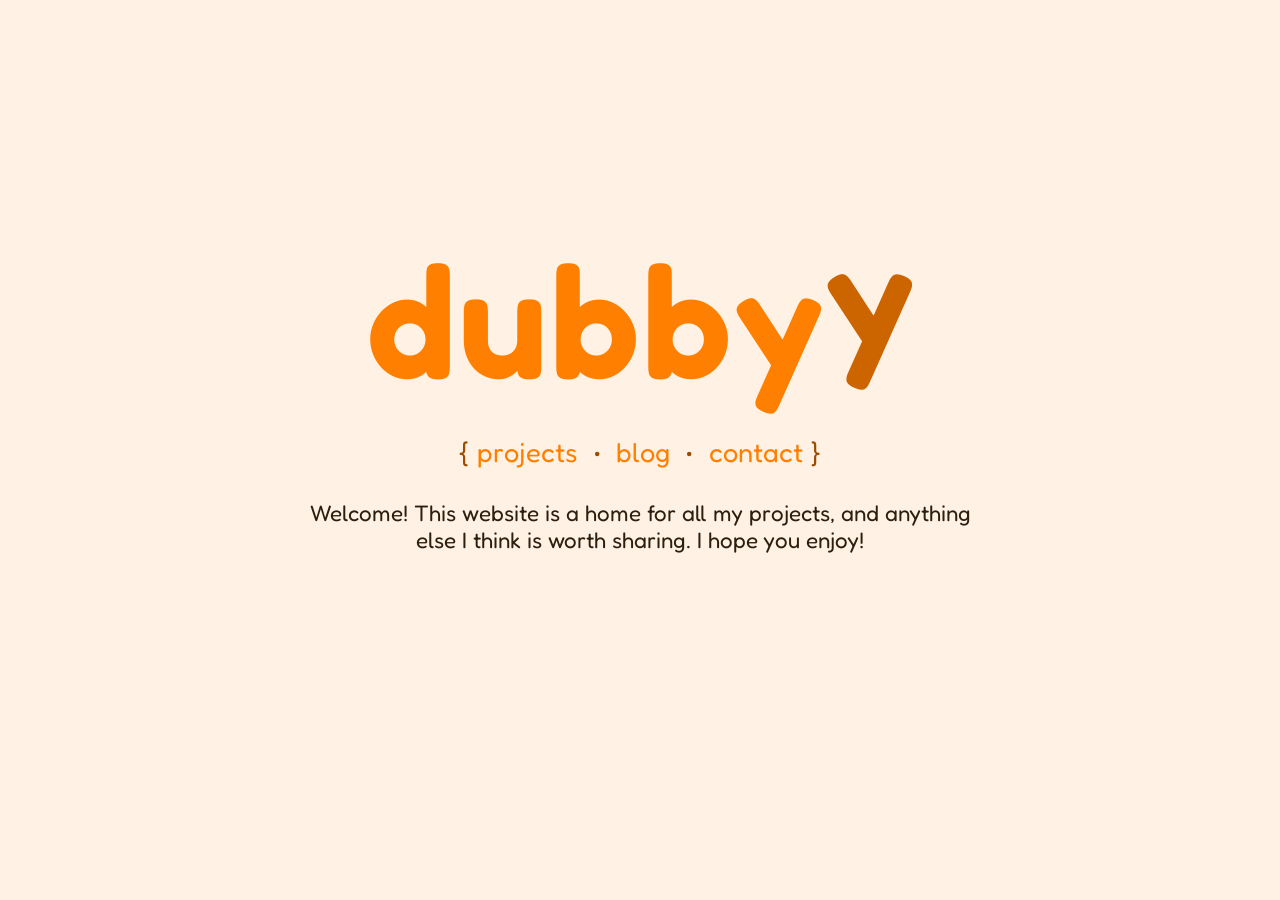
==== index.html @ a1c6126f "Initial Commit" ====
<!doctype html>
<html lang="en">
    <link type="text/css" id="dark-mode" rel="stylesheet" href="" /><style
        type="text/css"
        id="dark-mode-custom-style"
    ></style>
    <head>
        <link type="text/css" id="dark-mode" rel="stylesheet" href="" />
        <style type="text/css" id="dark-mode-custom-style"></style>
        <meta http-equiv="content-type" content="text/html; charset=UTF-8" />
        <meta name="description" content="dubbyy" />
        <meta charset="utf-8" />
        <title>dubbyy</title>
        <link rel="icon" href="images/favicon.ico" sizes="any" />
        <meta name="viewport" content="width=device-width, initial-scale=1" />
        <meta name="author" content="dubbyy" />
        <link rel="stylesheet" href="css/index.css" />
        <script src="js/jquery-latest.min.js"></script>
        <script src="js/index.js"></script>
        <style>
            @import url("https://fonts.googleapis.com/css2?family=Fredoka:wght@300..700&display=swap");
        </style>
    </head>

    <body id="body">
        <div class="container">
            <div id="home-page-logo" class="home-page-logo">
                <a class="home-page-logo-letter" href="/">d</a>
                <a class="home-page-logo-letter" href="/">u</a>
                <a class="home-page-logo-letter" href="/">b</a>
                <a class="home-page-logo-letter" href="/">b</a>
                <a class="home-page-logo-letter" href="/">y</a>
                <a class="home-page-logo-y" href="./y">y</a>
            </div>
            <div class="section-links">
                <span>{</span>
                <a href="/projects">projects</a>
                <span class="separator">•</span>
                <a href="">blog</a>
                <span class="separator">•</span>
                <a href="/contact">contact</a>
                <span>}</span>
            </div>
            <div class="bio">
                Welcome! This website is a home for all my projects, and
                anything else I think is worth sharing. I hope you enjoy!
            </div>
            <div class="contact">
                <span style="margin-bottom: 0.3em">Chidubem Uzoukwu</span>
                <span
                    >email:
                    <a href="mailto:dubster240@gmail.com"
                        >dubster240@gmail.com</a
                    ></span
                >
                <span
                    >instagram:
                    <a href="https://www.instagram.com/dubby.uzo/"
                        >dubby.uzo</a
                    ></span
                >
                <span
                    >linkedin:
                    <a
                        href="https://www.linkedin.com/in/chidubem-uzouwku-566a36386/"
                        >Chidubem Uzoukwu</a
                    ></span
                >
            </div>
        </div>
    </body>
</html>
---- css/index.css ----
html {
    background: #fff2e5;
}

body {
    display: flex;
    flex-direction: column;
    justify-content: center;
    align-items: center;
    gap: 1.5rem;

    color: #1a0d00;

    width: 100vw;
    height: 100vh;
    margin: 0;

    overflow: hidden;
    transition: 0.1s;
    animation: fadeIn 0.1s ease-in;
}
@keyframes fadeIn {
    from {
        opacity: 0;
    }
    to {
        opacity: 1;
    }
}

.container {
    display: flex;
    flex-direction: column;
    align-items: center;
    justify-content: center;
    gap: 1.25rem;
    transition: all 0.8s ease;
}

/* --------------------- TITLE --------------------- */

.home-page-logo {
    font-family: "Fredoka", sans-serif;
    font-style: normal;
    font-weight: 600;
    font-size: 10rem;
    text-decoration: none;

    display: flex;
    flex-direction: row;
    align-items: center;
    gap: 0.0125em;
}

.home-page-logo-letter {
    text-decoration: none;
    color: #ff8000;
    animation: wave 3s ease-in-out infinite backwards;
    display: inline-block;

    transition: 1s;
    margin-bottom: 0em;
    margin-top: 0.15em;
}
.home-page-logo-letter:hover {
    transition: 0.25s;
    margin-bottom: 0.15em;
    margin-top: 0em;
}

.home-page-logo-y {
    text-decoration: none;
    color: #cc6500;
    animation: wave-y 3s ease-in-out infinite backwards;
    display: inline-block;

    transition:
        color 0.1s,
        transform 1s,
        margin-bottom 1s,
        margin-top 1s;
    margin-bottom: 0.15em;
    margin-top: 0em;
}
.home-page-logo-y:hover {
    transition:
        color 0.1s,
        transform 0.25s,
        margin-bottom 0.25s,
        margin-top 0.25s;
    margin-bottom: 0em;
    margin-top: 0.15em;

    color: #994d00;
}

.home-page-logo a:nth-child(1) {
    animation-delay: 0s;
}
.home-page-logo a:nth-child(2) {
    animation-delay: 0.15s;
}
.home-page-logo a:nth-child(3) {
    animation-delay: 0.3s;
}
.home-page-logo a:nth-child(4) {
    animation-delay: 0.45s;
}
.home-page-logo a:nth-child(5) {
    animation-delay: 0.6s;
}
.home-page-logo a:nth-child(6) {
    animation-delay: 0.75s;
}

@keyframes wave {
    0%,
    100% {
        transform: translateY(0.037em);
    }
    50% {
        transform: translateY(-0.037em);
    }
}
@keyframes wave-y {
    0%,
    100% {
        transform: translateY(0.357em);
    }
    50% {
        transform: translateY(0.382em);
    }
}

/* --------------------- SECTIONS --------------------- */
.section-links {
    display: flex;
    flex-direction: row;
    align-items: center;
    justify-content: center;
    gap: 0.3em;

    font-family: "Fredoka", sans-serif;
    font-size: 1.7rem;
    font-weight: 400;
    color: #994d00;
}

.section-links a {
    color: #ff8000;
    text-decoration: none;
    transition: color 0.1s ease;
}
.section-links a:hover {
    color: #cc6500;
}

.separator {
    padding-left: 0.3em;
    padding-right: 0.3em;
}

.bio {
    padding-top: 0.5em;
    max-width: 30em;
    font-family: "Fredoka", sans-serif;
    font-size: 1.4rem;
    font-weight: 400;
    color: #2d1f10;
    text-align: center;
}

/* --------------------- CONTACT --------------------- */
@keyframes fade-in {
    0% {
        opacity: 0;
    }
    100% {
        opacity: 1;
    }
}

.contact {
    visibility: hidden;
    display: flex;
    flex-direction: column;
    align-items: center;
    justify-content: flex-start;
    gap: 0.3em;
}

.contact span {
    font-family: "Fredoka", sans-serif;
    font-size: 1.4rem;
    font-weight: 400;
    color: #1a0d00;
}

.contact a {
    font-family: "Fredoka", sans-serif;
    font-size: 1.4rem;
    font-weight: 400;
    color: #ff8000;
    text-decoration: none;
    transition: color 0.1s ease;
}

.contact a:hover {
    color: #cc6500;
}
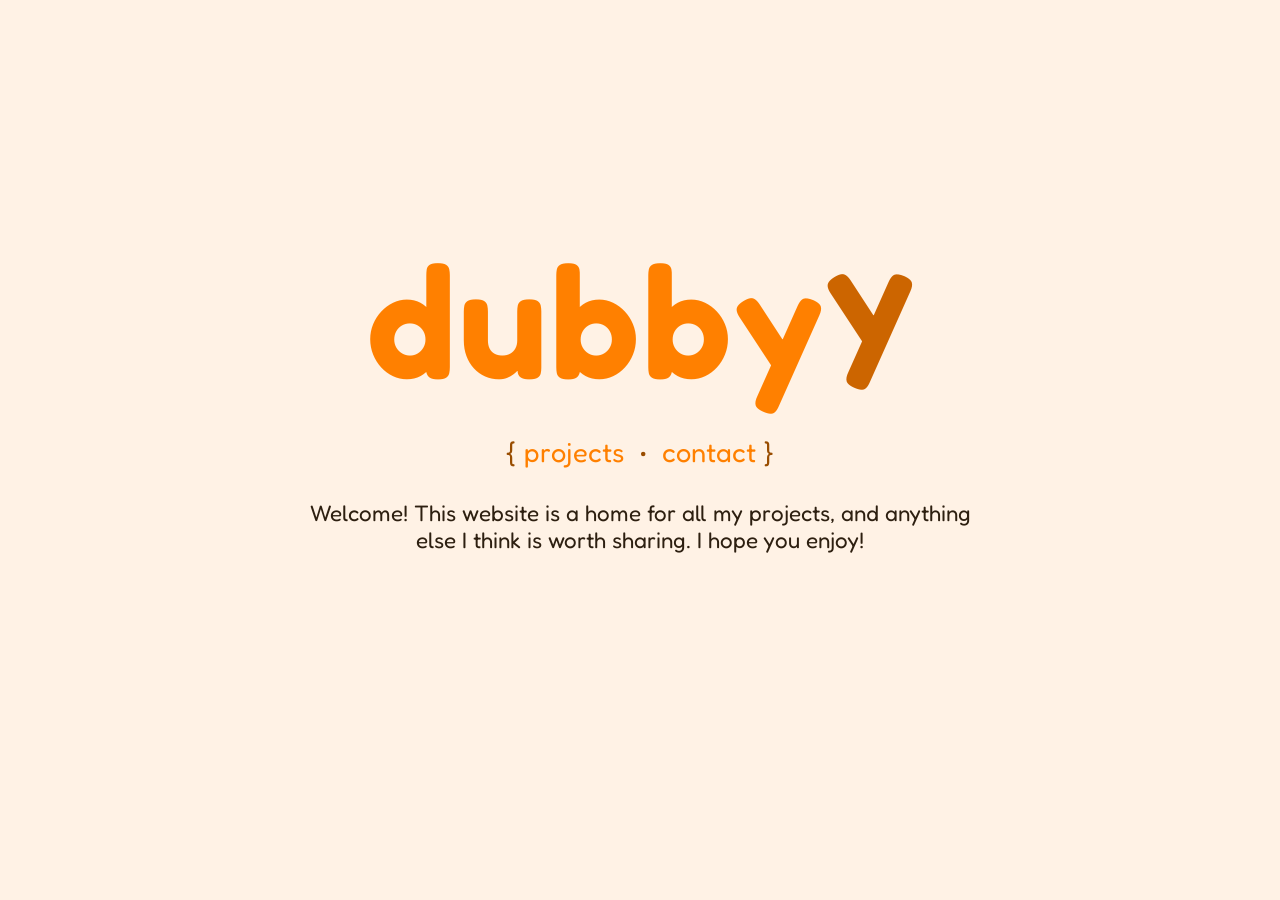
==== commit 22fb756f: "Added vex-brain project" ====
--- a/index.html
+++ b/index.html
@@ -11,7 +11,7 @@
         <meta name="description" content="dubbyy" />
         <meta charset="utf-8" />
         <title>dubbyy</title>
-        <link rel="icon" href="images/favicon.ico" sizes="any" />
+        <link rel="icon" href="/images/favicon.ico" sizes="any" />
         <meta name="viewport" content="width=device-width, initial-scale=1" />
         <meta name="author" content="dubbyy" />
         <link rel="stylesheet" href="css/index.css" />
@@ -35,8 +35,6 @@
             <div class="section-links">
                 <span>{</span>
                 <a href="/projects">projects</a>
-                <span class="separator">•</span>
-                <a href="">blog</a>
                 <span class="separator">•</span>
                 <a href="/contact">contact</a>
                 <span>}</span>
